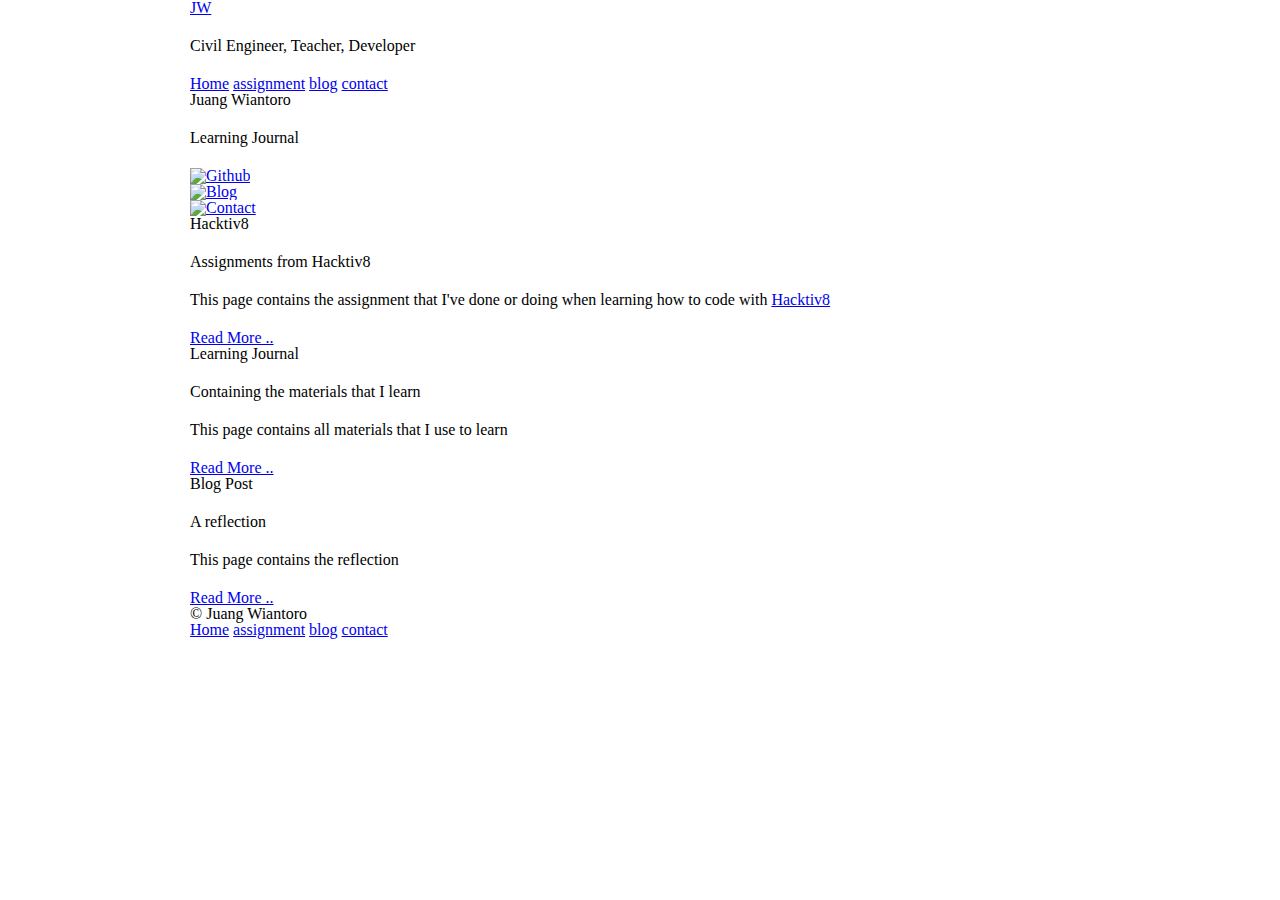
==== index.html @ 9bc17859 "edit index.html" ====
<!doctype html>
<html lang="en">
  <head>
    <meta charset="UTF-8">
    <title>Juang Wiantoro | An amateur path to learn web dev</title>
    <link rel="stylesheet" href="assets/css/normalize.css">
    <link rel="stylesheet" href="assets/css/main.css">
  </head>
  <body>
    <header class="container">
      <h1>
        <a href="index.html">JW</a>
      </h1>
      <h3>Civil Engineer, Teacher, Developer</h3>
      <nav>
        <a href="index.html">Home</a>
        <a href="assignment.html">assignment</a>
        <a href="blog.html">blog</a>
        <a href="contact.html">contact</a>
      </nav>
    </header>
    <section class="container">
      <h1>Juang Wiantoro</h1>
      <p>Learning Journal</p>
      <div>
        <a href="https://github.com/broerjuang"><img src="#" alt="Github"></a>
      </div>
      <div>
        <a href="#"><img src="#" alt="Blog"></a>
      </div>
      <div>
        <a href="#"><img src="#" alt="Contact"></a>
      </div>
    </section>
    <section>
      <section class="container">
        <h5>Hacktiv8</h5>
        <h3>Assignments from Hacktiv8</h3>
        <p>This page contains the assignment that I've done or doing when learning how to code with <a href="#">Hacktiv8</a> </p>
        <a href="assignment.hmtl"> Read More .. </a>
      </section>
      <section class="container">
        <h5>Learning Journal</h5>
        <h3>Containing the materials that I learn</h3>
        <p>This page contains all materials that I use to learn </p>
        <a href="reflection.html">Read More .. </a>
      </section>
      <section class="container">
        <h5>Blog Post</h5>
        <h3>A reflection</h3>
        <p>This page contains the reflection</p>
        <a href="https://broerjuang.github.io/blog">Read More .. </a>
      </section>
    </section>
    <footer class="container">
      <small>&copy; Juang Wiantoro</small>
      <nav>
        <a href="index.html">Home</a>
        <a href="assignment.html">assignment</a>
        <a href="blog.html">blog</a>
        <a href="contact.html">contact</a>
      </nav>
    </footer>
  </body>
</html>
---- assets/css/main.css ----
/*
  ========================================
  Grid
  ========================================
*/

*,
*:before,
*:after {
  -webkit-box-sizing: border-box;
     -moz-box-sizing: border-box;
          box-sizing: border-box;
}

.container {
  margin: 0 auto;
  padding-left: 30px;
  padding-right: 30px;
  width: 960px;
}

/*
  ========================================
  Typography
  ========================================
*/

h1, h3, h4, h5, p {
  margin-bottom: 22px;
}
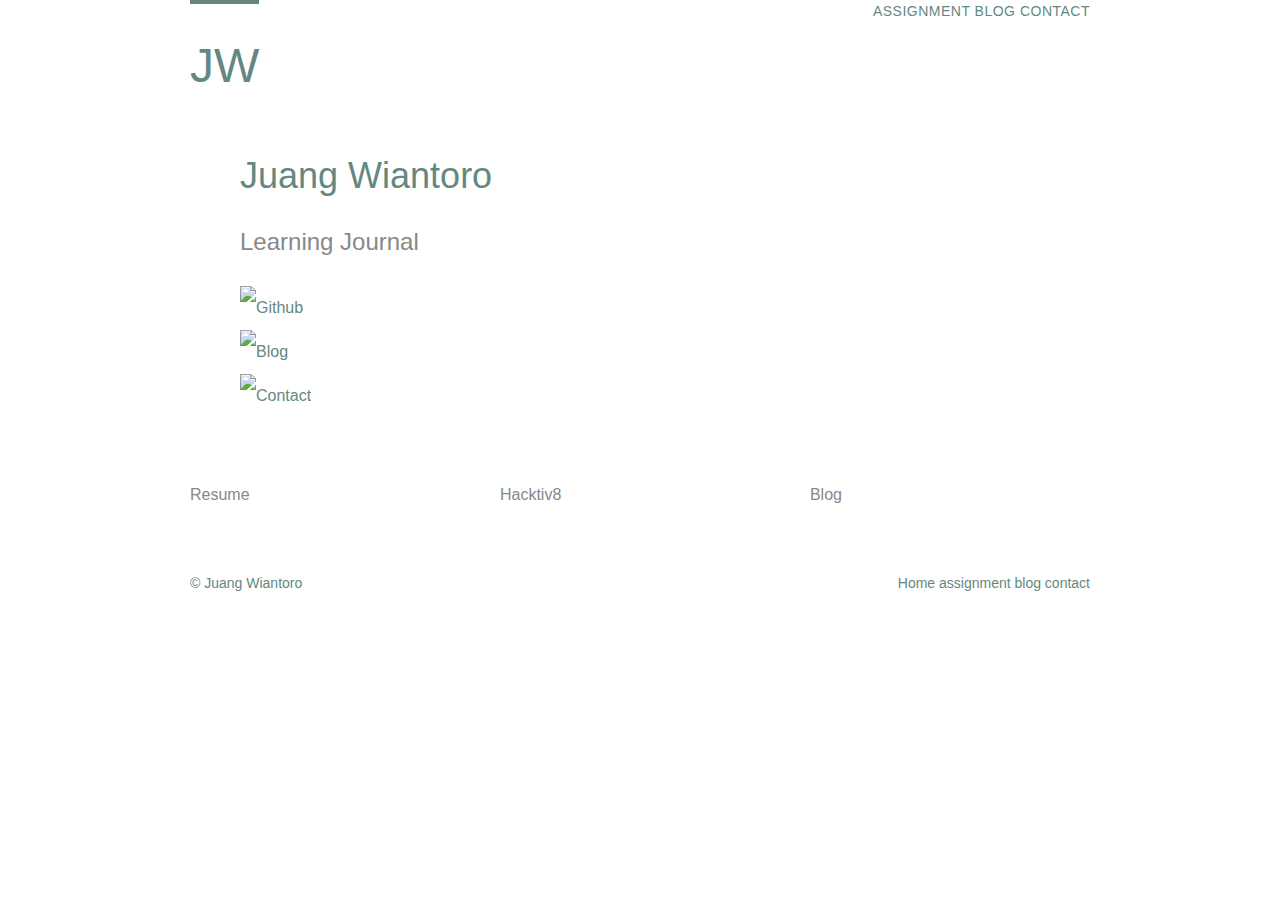
==== commit 75feb93f: "update html and structure of document" ====
--- a/index.html
+++ b/index.html
@@ -7,19 +7,17 @@
     <link rel="stylesheet" href="assets/css/main.css">
   </head>
   <body>
-    <header class="container">
-      <h1>
+    <header class="container group">
+      <h1 class="logo">
         <a href="index.html">JW</a>
       </h1>
-      <h3>Civil Engineer, Teacher, Developer</h3>
-      <nav>
-        <a href="index.html">Home</a>
-        <a href="assignment.html">assignment</a>
-        <a href="blog.html">blog</a>
-        <a href="contact.html">contact</a>
+      <nav class="nav primary-nav">
+        <a href="assignment.html">assignment</a><!--This assignment has dropdown menu devided into weekly assignment-->
+        <a href="blog.html">blog</a><!--This should be connect directly to Jekyll as a blog post-->
+        <a href="contact.html">contact</a><!--Contact should contain form-->
       </nav>
     </header>
-    <section class="container">
+    <section class="hero container">
       <h1>Juang Wiantoro</h1>
       <p>Learning Journal</p>
       <div>
@@ -32,29 +30,20 @@
         <a href="#"><img src="#" alt="Contact"></a>
       </div>
     </section>
-    <section>
-      <section class="container">
-        <h5>Hacktiv8</h5>
-        <h3>Assignments from Hacktiv8</h3>
-        <p>This page contains the assignment that I've done or doing when learning how to code with <a href="#">Hacktiv8</a> </p>
-        <a href="assignment.hmtl"> Read More .. </a>
-      </section>
-      <section class="container">
-        <h5>Learning Journal</h5>
-        <h3>Containing the materials that I learn</h3>
-        <p>This page contains all materials that I use to learn </p>
-        <a href="reflection.html">Read More .. </a>
-      </section>
-      <section class="container">
-        <h5>Blog Post</h5>
-        <h3>A reflection</h3>
-        <p>This page contains the reflection</p>
-        <a href="https://broerjuang.github.io/blog">Read More .. </a>
+    <section class="grid">
+      <section class="col-1-3">
+        <p>Resume</p>
+      </section><!--
+    --><section class="col-1-3">
+        <p>Hacktiv8</p>
+      </section><!--
+    --><section class="col-1-3">
+        <p>Blog</p>
       </section>
     </section>
-    <footer class="container">
+    <footer class="primary-footer container group">
       <small>&copy; Juang Wiantoro</small>
-      <nav>
+      <nav class="nav">
         <a href="index.html">Home</a>
         <a href="assignment.html">assignment</a>
         <a href="blog.html">blog</a>
--- a/assets/css/main.css
+++ b/assets/css/main.css
@@ -19,6 +19,51 @@
   width: 960px;
 }
 
+.col-1-3 {
+  width:33.33%;
+}
+
+.col-2-3 {
+  width: 66.66%;
+}
+
+.col-1-3,
+.col-2-3 {
+  display: inline-block;
+  vertical-align: top;
+}
+
+.grid,
+.col-1-3,
+.col-2-3 {
+  padding-left: 15px;
+  padding-right: 15px;
+}
+
+.container,
+.grid {
+  margin: 0 auto;
+  width: 960px;
+}
+
+/*
+  ========================================
+  Clearfix
+  ========================================
+*/
+.group:before,
+.group:after {
+  content: "";
+  display: table;
+}
+.group:after {
+  clear: both;
+}
+.group {
+  clear: both;
+  *zoom: 1;
+}
+
 /*
   ========================================
   Typography
@@ -29,3 +74,154 @@
   margin-bottom: 22px;
 }
 
+
+
+/*
+  ========================================
+  Home
+  ========================================
+*/
+
+.hero {
+  padding: 22px 80px 66px 80px;
+}
+
+/*
+  ========================================
+  Primary header
+  ========================================
+*/
+
+.logo {
+  float: left;
+}
+
+.logo {
+  border-top: 4px solid #648880;
+  padding: 40px 0 22px 0;
+  float: left;
+  font-size: 48px;
+  line-height: 44px;
+}
+
+
+
+/*
+  ========================================
+  Primary footer
+  ========================================
+*/
+
+.primary-footer small {
+  float: left;
+  font-weight: 400;
+}
+
+.primary-footer {
+  padding-bottom: 44px;
+  padding-top: 44px;
+}
+
+.primary-footer {
+  color: #648880;
+  font-size: 14px;
+  padding-bottom: 44px;
+  padding-top: 44px;
+}
+
+/*
+  ========================================
+  Custom styles
+  ========================================
+*/
+
+body {
+  color: #888;
+  font: 300 16px/22px Ubuntu, Helvetica, Arial, sans-serif;
+}
+
+/* Header */
+
+h1, h2, h3, h4 {
+  color: #648880;
+}
+
+h1 {
+  font-size: 36px;
+  line-height: 44px;
+}
+h2 {
+  font-size: 24px;
+  line-height: 44px;
+}
+h3 {
+  font-size: 21px;
+}
+h4 {
+  font-size: 18px;
+}
+h5 {
+  color: #a9b2b9;
+  font-size: 14px;
+  font-weight: 400;
+  text-transform: uppercase;
+}
+
+/* font style */
+strong {
+  font-weight: 400;
+}
+cite, em {
+  font-style: italic;
+}
+
+/*
+  ========================================
+  Links
+  ========================================
+*/
+
+a:hover {
+  color: #a9b2b9;
+}
+a {
+  color: #648880;
+}
+
+a {
+  color: #648880;
+  text-decoration: none;
+}
+a:hover {
+  color: #a9b2b9;
+}
+p a {
+  border-bottom: 1px solid #dfe2e5;
+}
+
+.nav {
+  text-align: right;
+}
+
+.primary-nav {
+  font-size: 14px;
+  font-weight: 400;
+  letter-spacing: .5px;
+  text-transform: uppercase;
+}
+
+.hero {
+  line-height: 44px;
+  padding: 22px 80px 66px 80px;
+}
+.hero h2 {
+  font-size: 36px;
+}
+.hero p {
+  font-size: 24px;
+}
+
+
+
+
+
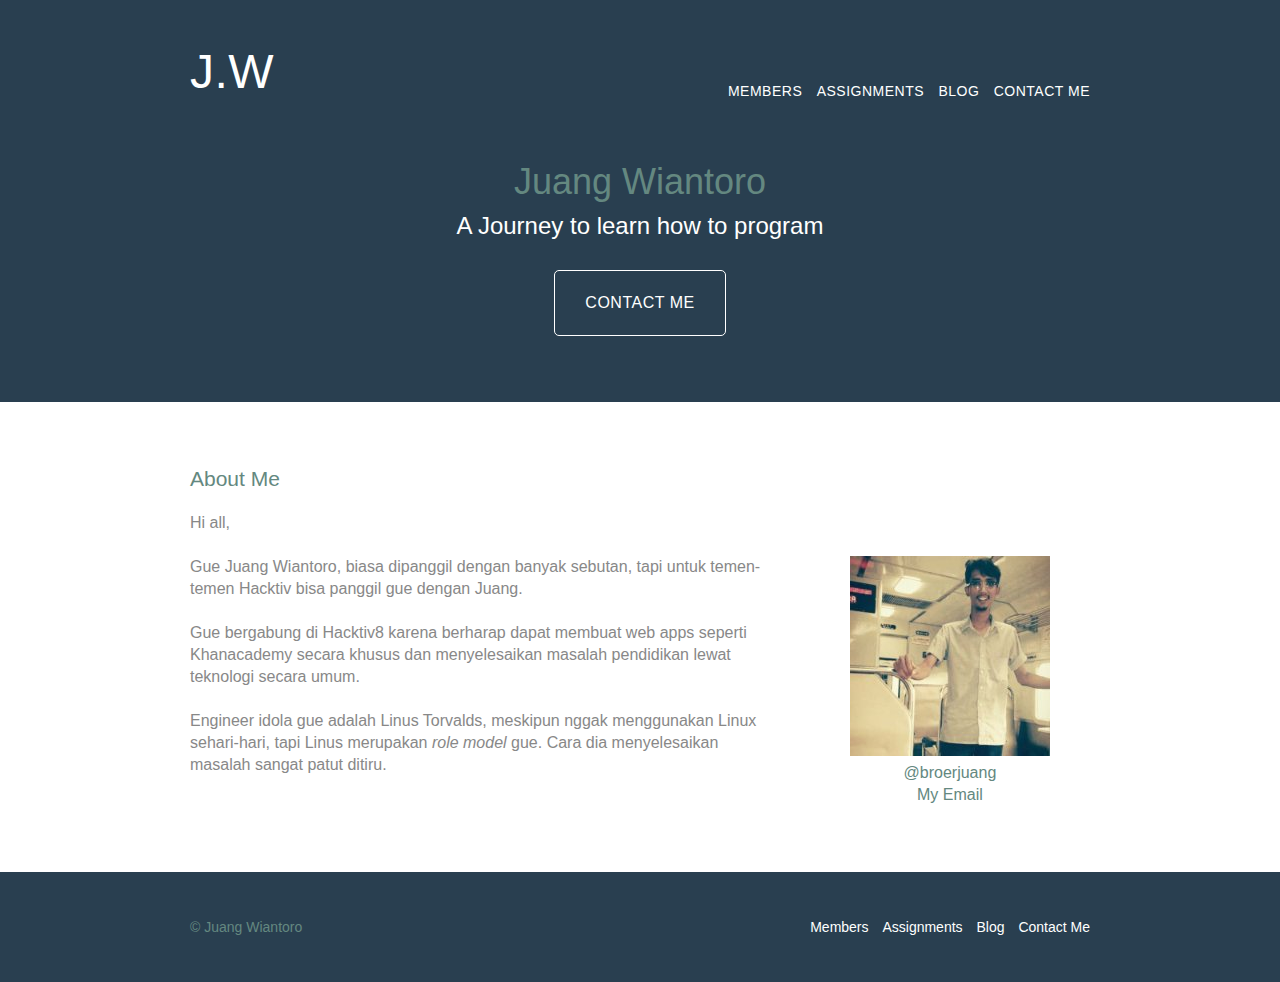
==== commit 331306f1: "Create my profile" ====
--- a/index.html
+++ b/index.html
@@ -1,54 +1,79 @@
-<!doctype html>
+<!DOCTYPE html>
 <html lang="en">
+
   <head>
-    <meta charset="UTF-8">
-    <title>Juang Wiantoro | An amateur path to learn web dev</title>
-    <link rel="stylesheet" href="assets/css/normalize.css">
-    <link rel="stylesheet" href="assets/css/main.css">
+    <meta charset="utf-8">
+    <title>Juang Wiantoro | A Journey to be web dev</title>
+    <link rel="stylesheet" href="styles/normalize.css">
+    <link rel="stylesheet" href="styles/main.css">
+    <link rel="stylesheet" href="https://fonts.googleapis.com/css?family=Ubuntu">
   </head>
+
   <body>
-    <header class="container group">
+
+    <!-- Header -->
+
+    <header class="primary-header container group">
       <h1 class="logo">
-        <a href="index.html">JW</a>
+        <a href="index.html">J.W</a>
       </h1>
       <nav class="nav primary-nav">
-        <a href="assignment.html">assignment</a><!--This assignment has dropdown menu devided into weekly assignment-->
-        <a href="blog.html">blog</a><!--This should be connect directly to Jekyll as a blog post-->
-        <a href="contact.html">contact</a><!--Contact should contain form-->
+        <a href="members.html">Members</a>
+        <a href="Assignments.html">Assignments</a>
+        <a href="blog.html">Blog</a>
+        <a href="contact.html">Contact Me</a>
       </nav>
     </header>
+
+    <!-- Hero -->
+
     <section class="hero container">
-      <h1>Juang Wiantoro</h1>
-      <p>Learning Journal</p>
-      <div>
-        <a href="https://github.com/broerjuang"><img src="#" alt="Github"></a>
-      </div>
-      <div>
-        <a href="#"><img src="#" alt="Blog"></a>
-      </div>
-      <div>
-        <a href="#"><img src="#" alt="Contact"></a>
+      <h2>Juang Wiantoro</h2>
+      <p>A Journey to learn how to program</p>
+      <a class="btn btn-alt" href="contact.html">Contact Me</a>
+    </section>
+
+    <!-- Main Description -->
+
+    <section class="row">
+      <div class="grid">
+        <section class="col-2-3">
+          <h3>About Me</h3>
+          <p>Hi all,</p>
+
+          <p>Gue Juang Wiantoro, biasa dipanggil dengan banyak sebutan, tapi untuk temen-temen Hacktiv bisa panggil gue dengan Juang.</p>
+
+          <p>Gue bergabung di Hacktiv8 karena berharap dapat membuat web apps seperti Khanacademy secara khusus dan menyelesaikan masalah pendidikan lewat teknologi secara umum.</p>
+
+          <p>Engineer idola gue adalah Linus Torvalds, meskipun nggak menggunakan Linux sehari-hari, tapi Linus merupakan <em>role model</em> gue. Cara dia menyelesaikan masalah sangat patut <strong>ditiru</strong>.</p>
+        </section><!--
+
+        --><aside class="col-1-3">
+          <div id="juang">
+            <a href="https://facebook.com/broerjuang"><img src="images/juang.jpg" alt="Juang Wiantoro"></a>
+            <ul>
+              <li><a href="https://twitter.com/broerjuang">@broerjuang</a></li>
+              <li><a href="mailto:juangwiantoro@gmail.com?subject=Hello%20Juang">My Email</a></li>
+            </ul>
+          </div>
+        </aside>
       </div>
     </section>
-    <section class="grid">
-      <section class="col-1-3">
-        <p>Resume</p>
-      </section><!--
-    --><section class="col-1-3">
-        <p>Hacktiv8</p>
-      </section><!--
-    --><section class="col-1-3">
-        <p>Blog</p>
-      </section>
-    </section>
+
+    <!-- Footer -->
+
     <footer class="primary-footer container group">
+
       <small>&copy; Juang Wiantoro</small>
+
       <nav class="nav">
-        <a href="index.html">Home</a>
-        <a href="assignment.html">assignment</a>
-        <a href="blog.html">blog</a>
-        <a href="contact.html">contact</a>
+        <a href="members.html">Members</a>
+        <a href="Assignments.html">Assignments</a>
+        <a href="blog.html">Blog</a>
+        <a href="contact.html">Contact Me</a>
       </nav>
+
     </footer>
+
   </body>
 </html>--- a/styles/main.css
+++ b/styles/main.css
@@ -0,0 +1,265 @@
+
+/*
+  ========================================
+  Custom styles
+  ========================================
+*/
+
+body {
+  background: #293f50;
+  color: #888;
+  font: 300 16px/22px "Lato", "Open Sans", "Helvetica Neue", Helvetica, Arial, sans-serif;
+}
+
+/*
+  ========================================
+  Grid
+  ========================================
+*/
+
+*,
+*:before,
+*:after {
+  -webkit-box-sizing: border-box;
+     -moz-box-sizing: border-box;
+          box-sizing: border-box;
+}
+.container,
+.grid {
+  margin: 0 auto;
+  width: 960px;
+}
+.container {
+  padding-left: 30px;
+  padding-right: 30px;
+}
+.grid,
+.col-1-3,
+.col-2-3 {
+  padding-left: 15px;
+  padding-right: 15px;
+}
+.col-1-3,
+.col-2-3  {
+  display: inline-block;
+  vertical-align: top;
+}
+.col-1-3 {
+  width: 33.33%;
+}
+.col-2-3 {
+  width: 66.66%;
+}
+
+/*
+  ========================================
+  Clearfix
+  ========================================
+*/
+
+.group:before,
+.group:after {
+  content: "";
+  display: table;
+}
+.group:after {
+  clear: both;
+}
+.group {
+  clear: both;
+  *zoom: 1;
+}
+/*
+  ========================================
+  Rows
+  ========================================
+*/
+
+.row,
+.row-alt {
+  min-width: 960px;
+}
+.row {
+  background: #fff;
+  padding: 66px 0 44px 0;
+}
+.row-alt {
+  background: #cbe2c1;
+  background: -webkit-linear-gradient(to right, #a1d3b0, #f6f1d3);
+  background:    -moz-linear-gradient(to right, #a1d3b0, #f6f1d3);
+  background:         linear-gradient(to right, #a1d3b0, #f6f1d3);
+  padding: 44px 0 22px 0;
+}
+
+/*
+  ========================================
+  Typography
+  ========================================
+*/
+
+h1, h2, h3, h4 {
+  color: #648880;
+}
+h1, h3, h4, h5, p {
+  margin-bottom: 22px;
+}
+h1 {
+  font-size: 36px;
+  line-height: 44px;
+}
+h2 {
+  font-size: 24px;
+  line-height: 44px;
+}
+h3 {
+  font-size: 21px;
+}
+h4 {
+  font-size: 18px;
+}
+h5 {
+  color: #a9b2b9;
+  font-size: 14px;
+  font-weight: 400;
+  text-transform: uppercase;
+}
+strong {
+  font-weight: 400;
+}
+cite,
+em {
+  font-style: italic;
+}
+
+
+/*
+  ========================================
+  Links
+  ========================================
+*/
+
+a {
+  color: #648880;
+  text-decoration: none;
+}
+a:hover {
+  color: #a9b2b9;
+}
+p a {
+  border-bottom: 1px solid #dfe2e5;
+}
+.primary-header a,
+.primary-footer a {
+  color: #fff;
+}
+.primary-header a:hover,
+.primary-footer a:hover {
+  color: #648880;
+}
+
+/*
+  ========================================
+  Buttons
+  ========================================
+*/
+
+.btn {
+  border-radius: 5px;
+  color: #fff;
+  cursor: pointer;
+  display: inline-block;
+  font-weight: 400;
+  letter-spacing: .5px;
+  margin: 0;
+  text-transform: uppercase;
+}
+.btn-alt {
+  border: 1px solid #fff;
+  padding: 10px 30px;
+}
+.btn-alt:hover {
+  background: #fff;
+  color: #648880;
+}
+
+/*
+  ========================================
+  Primary header
+  ========================================
+*/
+
+.logo {
+  float: left;
+  font-size: 48px;
+  font-weight: 100;
+  letter-spacing: .5px;
+  line-height: 44px;
+  padding: 50px 0 22px 0;
+  text-transform: uppercase;
+}
+
+.primary-nav {
+  font-size: 14px;
+  font-weight: 400;
+  letter-spacing: .5px;
+  text-transform: uppercase;
+  margin-top: 80px;
+}
+
+/*
+  ========================================
+  Primary footer
+  ========================================
+*/
+
+.primary-footer {
+  color: #648880;
+  font-size: 14px;
+  padding-bottom: 44px;
+  padding-top: 44px;
+}
+.primary-footer small {
+  float: left;
+  font-weight: 400;
+}
+
+/*
+  ========================================
+  Navigation
+  ========================================
+*/
+
+.nav {
+  text-align: right;
+}
+
+.nav a {
+  margin-left: 10px;
+}
+
+/*
+  ========================================
+  Home
+  ========================================
+*/
+
+.hero {
+  color: #fff;
+  line-height: 44px;
+  padding: 22px 80px 66px 80px;
+  text-align: center;
+}
+.hero h2 {
+  font-size: 36px;
+}
+.hero p {
+  font-size: 24px;
+  font-weight: 100;
+}
+
+#juang {
+  border-radius: 5px;
+  margin-top: 88px;
+  padding-bottom: 22px;
+  text-align: center;
+}
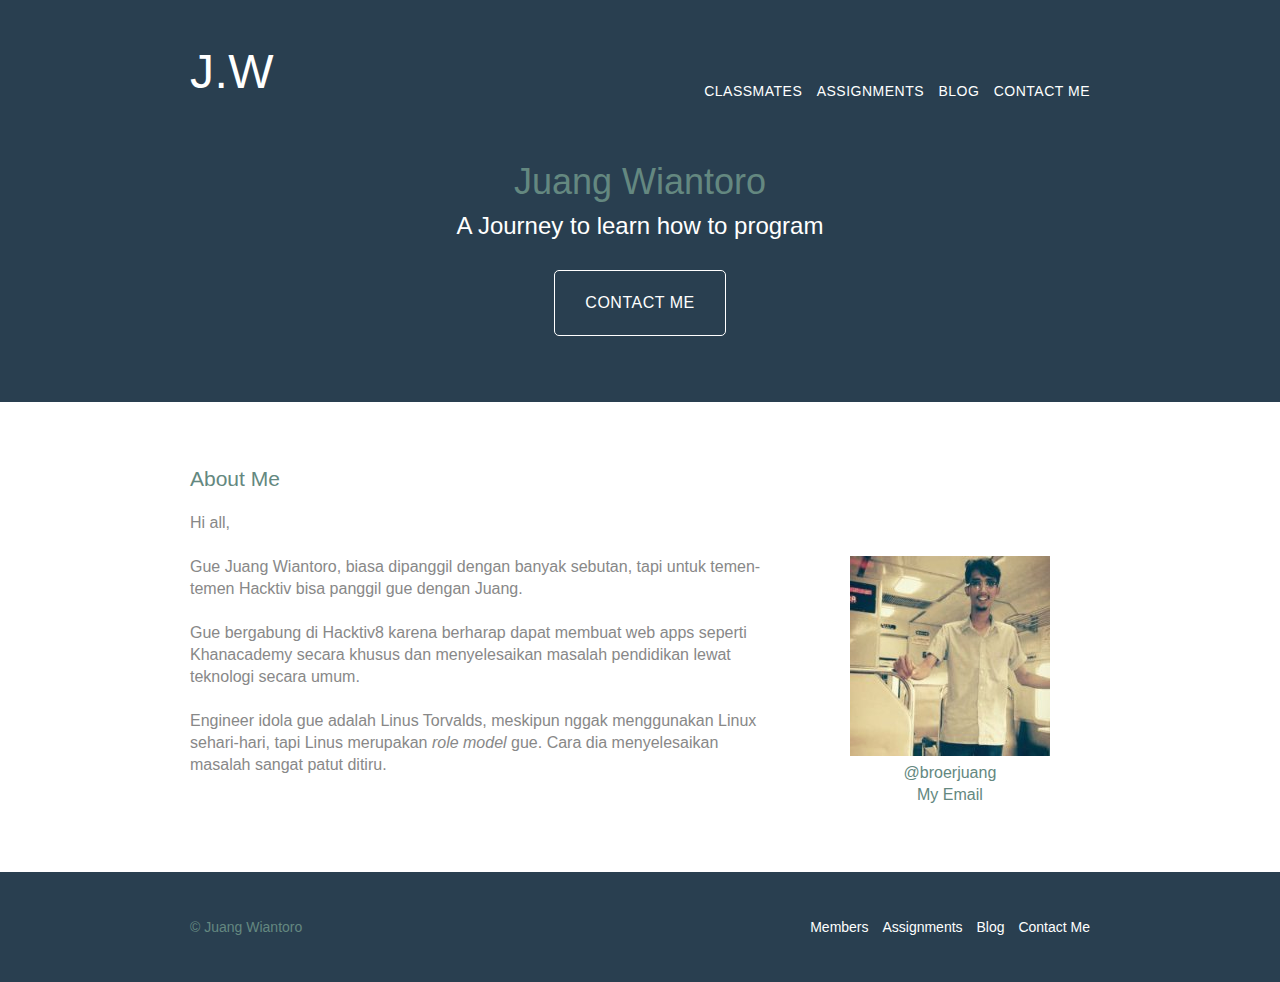
==== commit c1561bbf: "Enhance my style" ====
--- a/index.html
+++ b/index.html
@@ -18,7 +18,7 @@
         <a href="index.html">J.W</a>
       </h1>
       <nav class="nav primary-nav">
-        <a href="members.html">Members</a>
+        <a href="members.html">Classmates</a>
         <a href="Assignments.html">Assignments</a>
         <a href="blog.html">Blog</a>
         <a href="contact.html">Contact Me</a>
--- a/styles/main.css
+++ b/styles/main.css
@@ -51,6 +51,7 @@
   width: 66.66%;
 }
 
+
 /*
   ========================================
   Clearfix
@@ -85,9 +86,9 @@
 }
 .row-alt {
   background: #cbe2c1;
-  background: -webkit-linear-gradient(to right, #a1d3b0, #f6f1d3);
-  background:    -moz-linear-gradient(to right, #a1d3b0, #f6f1d3);
-  background:         linear-gradient(to right, #a1d3b0, #f6f1d3);
+  background: -webkit-linear-gradient(to right bottom, #e67e22, #e74c3c);
+  background:    -moz-linear-gradient(to right bottom, #e67e22, #e74c3c);
+  background:         linear-gradient(to right bottom, #f1c40f, #e67e22);
   padding: 44px 0 22px 0;
 }
 
@@ -129,6 +130,27 @@
 cite,
 em {
   font-style: italic;
+}
+
+/*
+  ========================================
+  Leads
+  ========================================
+*/
+
+.lead {
+  text-align: center;
+}
+
+.lead img {
+  width: 200px;
+  height: 200px;
+}
+
+.lead p {
+  font-size: 21px;
+  line-height: 33px;
+  color: #fff;
 }
 
 
@@ -263,3 +285,83 @@
   padding-bottom: 22px;
   text-align: center;
 }
+
+/*
+  ========================================
+  Section
+  ========================================
+*/
+
+.segment {
+  background-color: #9b59b6;
+}
+
+/*
+  ========================================
+  Members
+  ========================================
+*/
+
+.primary-member p {
+  text-align: left;
+}
+
+/* Member 1 */
+
+.member1 img:hover {
+  transform: rotate(30deg);
+
+}
+
+/* Member 2 */
+.member2 img:hover {
+  transform: scale(2);
+}
+
+/* Member 3*/
+.member3 img:hover {
+  transform: skew(-10deg);
+}
+
+/* Member 4 */
+.member4 img:hover {
+  transform: translate(20%);
+}
+
+/* Member 5 */
+.member5 img:hover {
+  transform: perspective(200px) rotateX(45deg);
+}
+
+/* Member 6 */
+
+@keyframes slide {
+  0% {
+    left: 0;
+    top: 0;
+  }
+  50% {
+    left: 244px;
+    top: 100px;
+  }
+  100% {
+    left: 488px;
+    top: 0;
+  }
+}
+.member6{
+  border-radius: 6px;
+  height: 150px;
+  position: relative;
+  min-width: 538px;
+}
+.member6 .stage:hover .ball {
+  animation: slide 5s linear;
+}
+.member6 .ball {
+  background: #2db34a;
+  border-radius: 50%;
+  height: 50px;
+  position: absolute;
+  width: 50px;
+} /* Masih copas dari Shayhowe, nanti diganti */
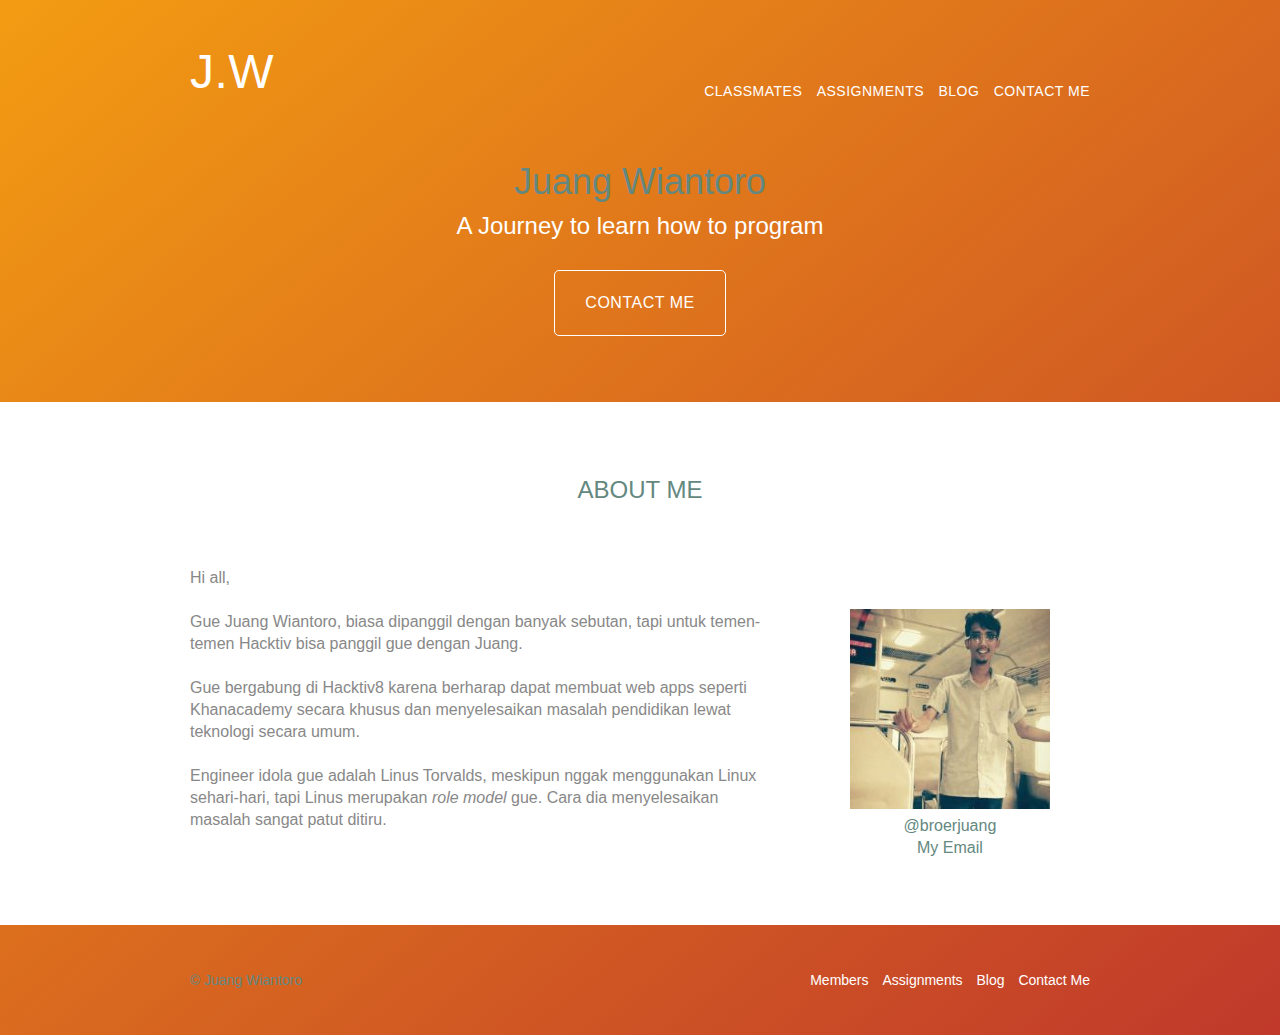
==== commit 4cf1b3f1: "Tidy up my code" ====
--- a/index.html
+++ b/index.html
@@ -37,8 +37,10 @@
 
     <section class="row">
       <div class="grid">
+        <header class="titleDesc">
+          <h2>About Me</h1>
+        </header>
         <section class="col-2-3">
-          <h3>About Me</h3>
           <p>Hi all,</p>
 
           <p>Gue Juang Wiantoro, biasa dipanggil dengan banyak sebutan, tapi untuk temen-temen Hacktiv bisa panggil gue dengan Juang.</p>
--- a/styles/main.css
+++ b/styles/main.css
@@ -6,7 +6,9 @@
 */
 
 body {
-  background: #293f50;
+  background: -webkit-linear-gradient(to right bottom, #f39c12, #c0392b);
+  background:    -moz-linear-gradient(to right bottom, #f39c12, #c0392b);
+  background:         linear-gradient(to right bottom, #f39c12, #c0392b);
   color: #888;
   font: 300 16px/22px "Lato", "Open Sans", "Helvetica Neue", Helvetica, Arial, sans-serif;
 }
@@ -138,7 +140,8 @@
   ========================================
 */
 
-.lead {
+.lead{
+  vertical-align: center;
   text-align: center;
 }
 
@@ -280,10 +283,15 @@
 }
 
 #juang {
-  border-radius: 5px;
-  margin-top: 88px;
+  margin-top: 15%;
   padding-bottom: 22px;
   text-align: center;
+}
+
+.titleDesc {
+  text-align: center;
+  text-transform: uppercase;
+  margin-bottom: 55px;
 }
 
 /*
